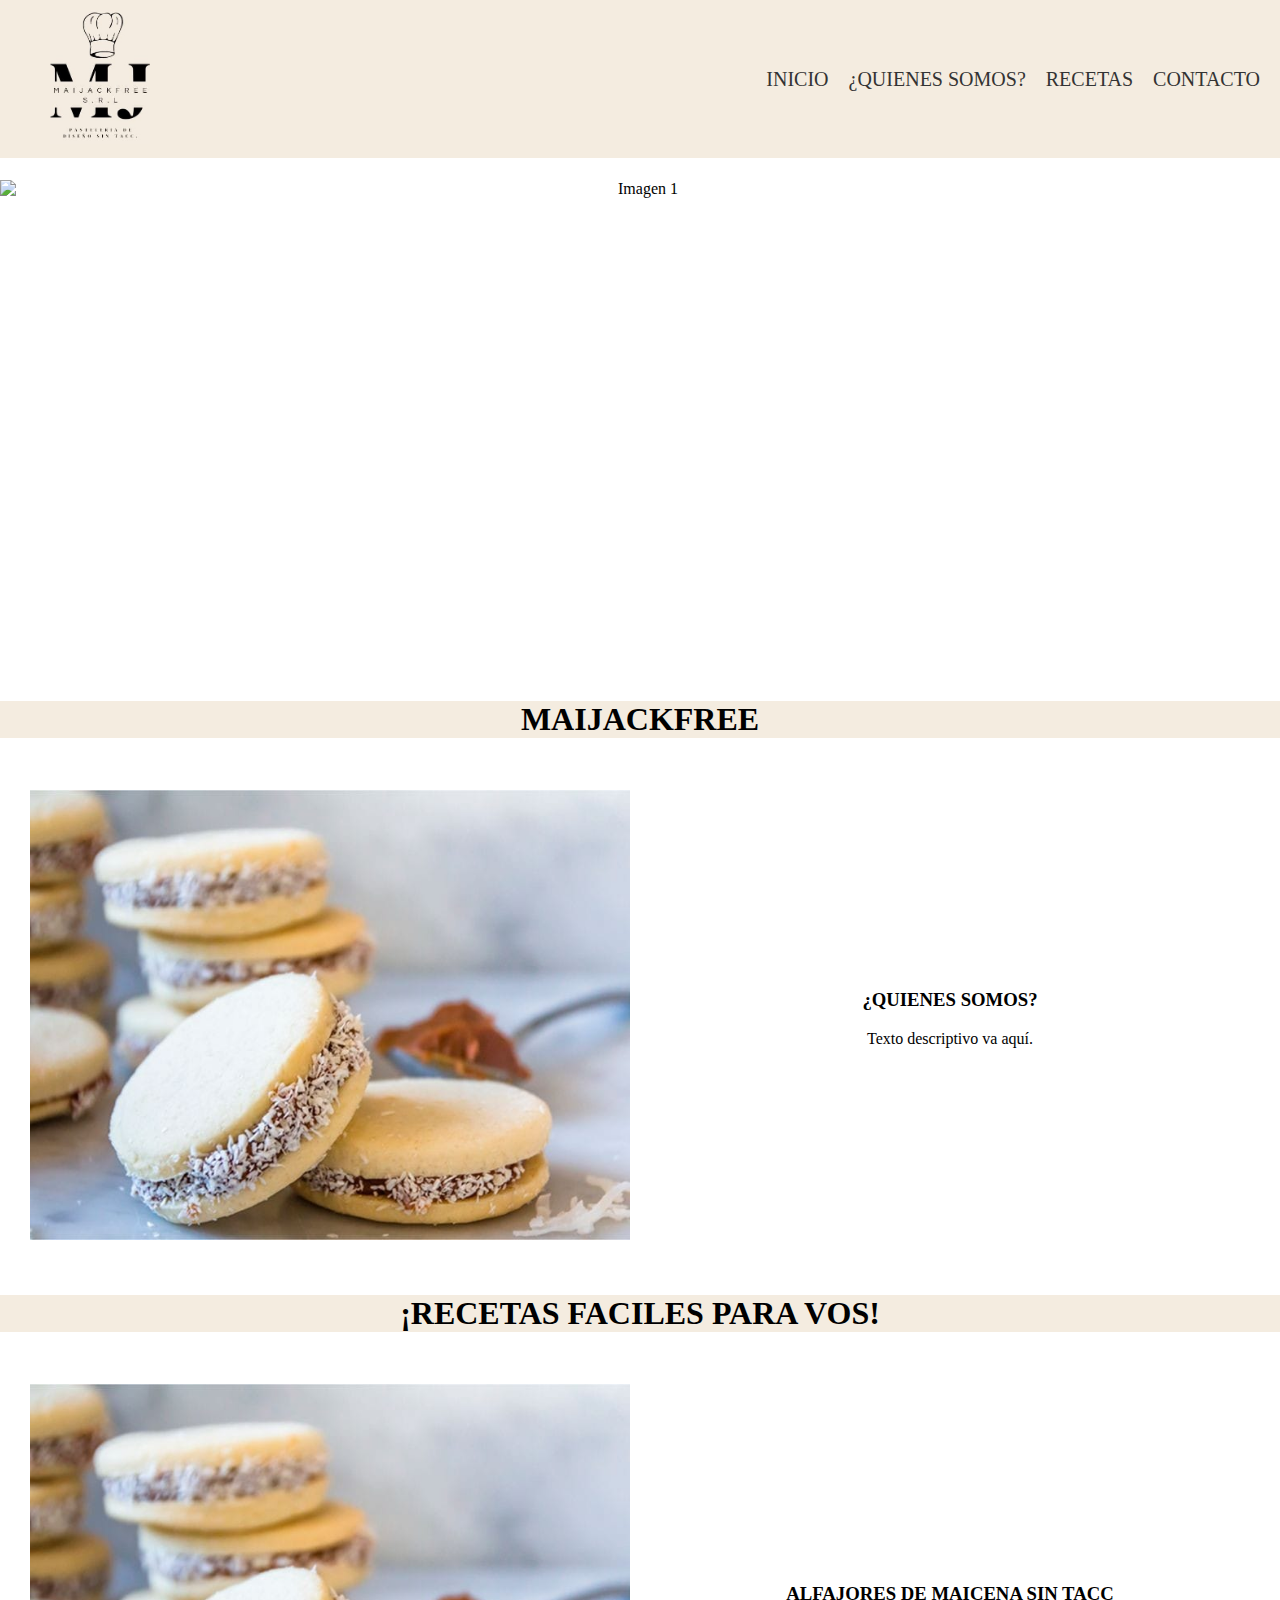
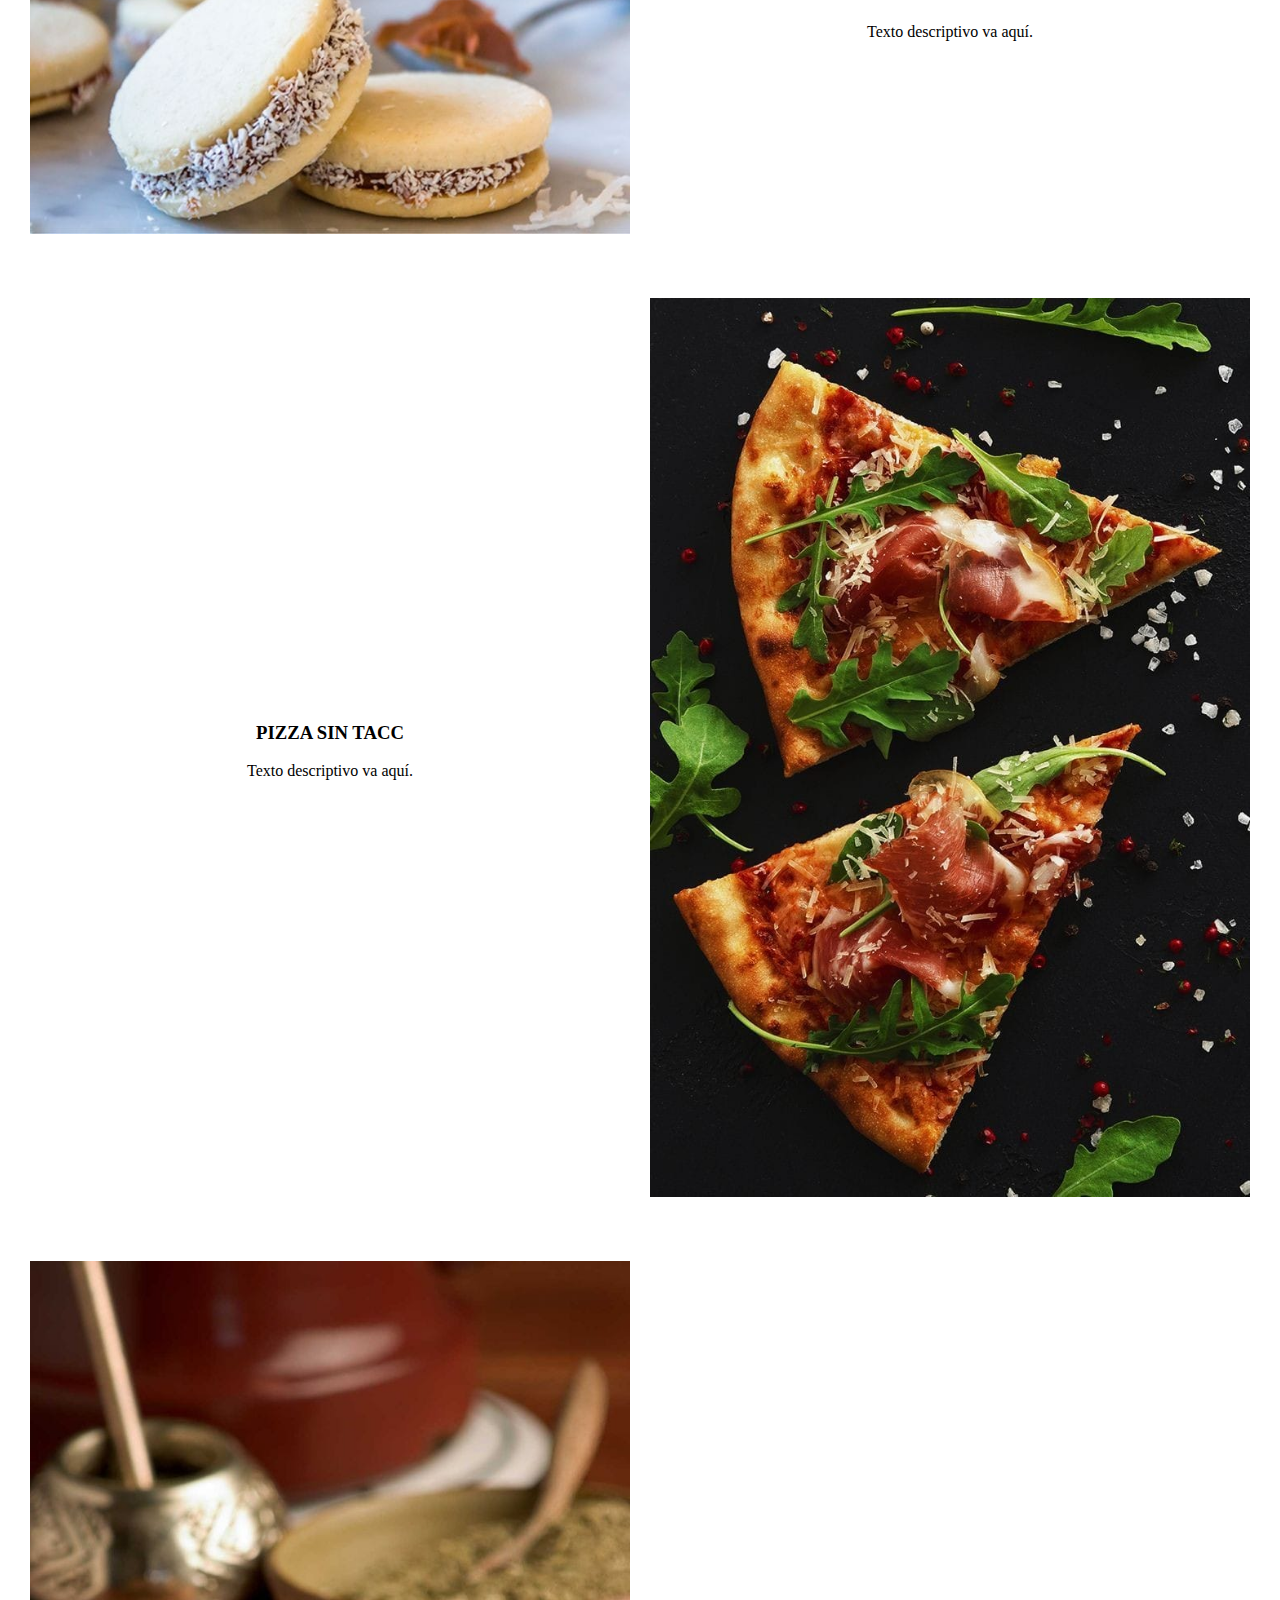
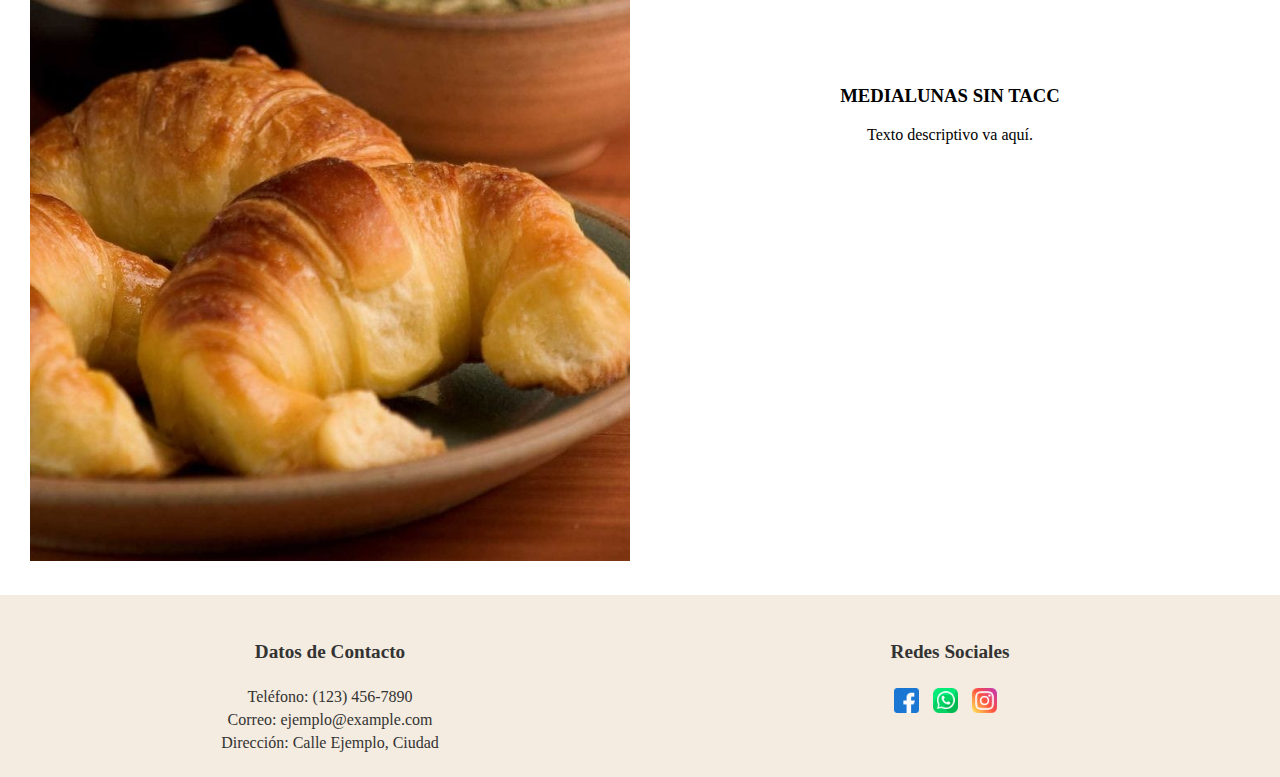
==== home.html @ 645d8b1b "primer commit" ====
<!DOCTYPE html>
<html lang="es">
  <head>
    <meta charset="UTF-8" />
    <meta name="viewport" content="width=device-width, initial-scale=1.0" />
    <link rel="stylesheet" href="styles.css" />
    <title>MAIJACKFREE</title>
    <link rel="icon" href="img/logo.jpg" />
    <link
      rel="stylesheet"
      type="text/css"
      href="https://cdnjs.cloudflare.com/ajax/libs/slick-carousel/1.8.1/slick.min.css"
    />
    <link
      rel="stylesheet"
      type="text/css"
      href="https://cdnjs.cloudflare.com/ajax/libs/slick-carousel/1.8.1/slick-theme.min.css"
    />
    <script src="https://code.jquery.com/jquery-3.6.0.min.js"></script>
    <script src="https://cdnjs.cloudflare.com/ajax/libs/slick-carousel/1.8.1/slick.min.js"></script>
  </head>
  <body>
    <!-- Navbar -->
    <header>
      <nav>
        <div class="logo" >
          <img src="img/logorecorte.jpg" alt="Logo" />
        </div>
        <ul class="menu">
          <li><a href="#inicio">INICIO</a></li>
          <li><a href="#somos">¿QUIENES SOMOS?</a></li>
          <li><a href="#receta">RECETAS</a></li>
          <li><a href="#contacto">CONTACTO</a></li>
        </ul>
      </nav>
    </header>
    
    <!-- Slider -->
    <section class="slider" id="inicio" >
      <div class="carousel">
        <div><img src="img/pizzacham.jpg" alt="Imagen 1" /></div>
        <div><img src="img/medialuna.jpg" alt="Imagen 2" /></div>
        <div><img src="img/alfajoralargada.jpg" alt="Imagen 3" /></div>
        <!-- Agrega más imágenes según tus necesidades -->
      </div>
    </section>
    <div id="somos">
        <h1 class="recetas"  >MAIJACKFREE</h1>
    </div>
   
    <section class="contenido" >
        <div class="columna">
          <img src="img/alfajor.jpg" alt="Imagen" class="imagen-contenido" />
        </div>
        <div class="columna">
          <h3>¿QUIENES SOMOS?</h3>
          <p>Texto descriptivo va aquí.</p>
        </div>
      </section>
      <h1 class="recetas" id="receta">¡RECETAS FACILES PARA VOS!</h1>
    <!-- Contenido de 2 columnas -->
    <section class="contenido">
        <div class="columna">
          <img src="img/alfajor.jpg" alt="Imagen" class="imagen-contenido" />
        </div>
        <div class="columna" id="column-contenido">
          <h3>ALFAJORES DE MAICENA SIN TACC</h3>
          <p>Texto descriptivo va aquí.</p>
        </div>
      </section>
      
      <section class="contenido" >
        <div class="columna" id="column-contenido">
          <h3>PIZZA SIN TACC</h3>
          <p>Texto descriptivo va aquí.</p>
        </div>
        <div class="columna">
          <img src="img/pizzasinTACC.jpg" alt="Imagen" class="imagen-contenido" />
        </div>
      </section>
      
      <section class="contenido">
        <div class="columna">
          <img src="img/medialuna.jpg" alt="Imagen" class="imagen-contenido" />
        </div>
        <div class="columna" id="column-contenido">
          <h3>MEDIALUNAS SIN TACC</h3>
          <p>Texto descriptivo va aquí.</p>
        </div>
      </section>
      
    <!-- Footer -->
    <footer id="contacto">
        <div class="footer-column">
            <h4>Datos de Contacto</h4>
            <p>Teléfono: (123) 456-7890</p>
            <p>Correo: ejemplo@example.com</p>
            <p>Dirección: Calle Ejemplo, Ciudad</p>
        </div>
        <div class="footer-column">
            <h4>Redes Sociales</h4>
            <a href="#" class="social-icon"><img src="img/facebook.png" alt="Facebook"></a>
            <a href="#" class="social-icon"><img src="img/whatsapp.png" alt="WhatsApp"></a>
            <a href="#" class="social-icon"><img src="img/instagram.png" alt="Instagram"></a>
        </div>
    </footer>
    

    <script src="script.js"></script>
  </body>
</html>
---- styles.css ----
/* Estilos generales */
body {
    text-align: center;
    margin: 0%;
    padding-top: 180px;
    
    
}
p{
    font-family: questrial;
}
/* Estilos del Navbar */
header {
    position: fixed;
    top: 0;
    left: 0;
    right: 0;
    background-color: #F4ECE0;
    color:#333;
    padding: 10px 0;
    z-index: 100; /* Asegura que el navbar esté por encima del contenido */
}

.navbar {
    position: fixed;
    top: 0;
    left: 0;
    right: 0;
    background-color: #F4ECE0;
    color:#333;
    padding: 10px 0;
    z-index: 100; /* Asegura que el navbar esté por encima del contenido */
}


nav {
    display: flex;
    justify-content: space-between;
    align-items: center;
}

.logo img {
    width: 100px;
    margin-left: 50px;
}

.menu {
    list-style: none;
    display: flex;
    margin: 0;
    padding: 0;
}

.menu li {
    margin-right: 20px;
    font-size: 20PX;
}

.menu a {
    text-decoration: none;
    color:#333;
}

/* Estilos del Slider */
/* Estilos del carrusel */
.slider {
    max-width: 100%;
    height: 500px;
    overflow: hidden;
}

.carousel {
    display: flex;
    flex-direction: column;
    max-width: 100%;
    height: 500px;
}

.carousel div {
    display: flex;
    justify-content: center;
    align-items: center;
}

.carousel img {
    max-width: 100%;
    height: 500px;
    width: 100%;
}

/* Estilos de las viñetas de navegación */
.slick-dots {
    position: static;
}

.slick-dots li {
    display: inline;
    margin: 0 5px;
}

/* Estilos adicionales (ajusta según tus necesidades) */

.recetas{
    background-color: #F4ECE0;
}
/* Estilos de las columnas */
.contenido {
    display: flex;
    flex-wrap: wrap;
    justify-content: center;
    align-items: center;
    padding: 20px;
    
}

.columna {
    flex: 1;
    margin: 10px;
    
}
.imagen-contenido {
    max-width: 100%; /* Ajusta el tamaño máximo que desees */
    height: auto;
  }

/* Estilos del Footer */
footer {
    background-color: #F4ECE0;
    color: #333;
    padding: 20px;
    display: flex;
    justify-content: space-between;
}

/* Estilos para las columnas */
.footer-column {
    flex: 1;
    margin: 0 10px;
}

.footer-column h4 {
    font-size: 1.2em;
}

.footer-column p {
    margin: 5px 0;
}

/* Estilos para los iconos de redes sociales */
.social-icon {
    display: inline-block;
    margin-right: 10px;
}

.social-icon img {
    width: 25px;
    height: 25px;
    vertical-align: middle;
}

/* Estilos para dispositivos móviles (responsive) */
@media (max-width: 768px) {
    .menu {
        flex-direction: column;
    }

    .menu li {
        margin: 10px 0;
    }
}
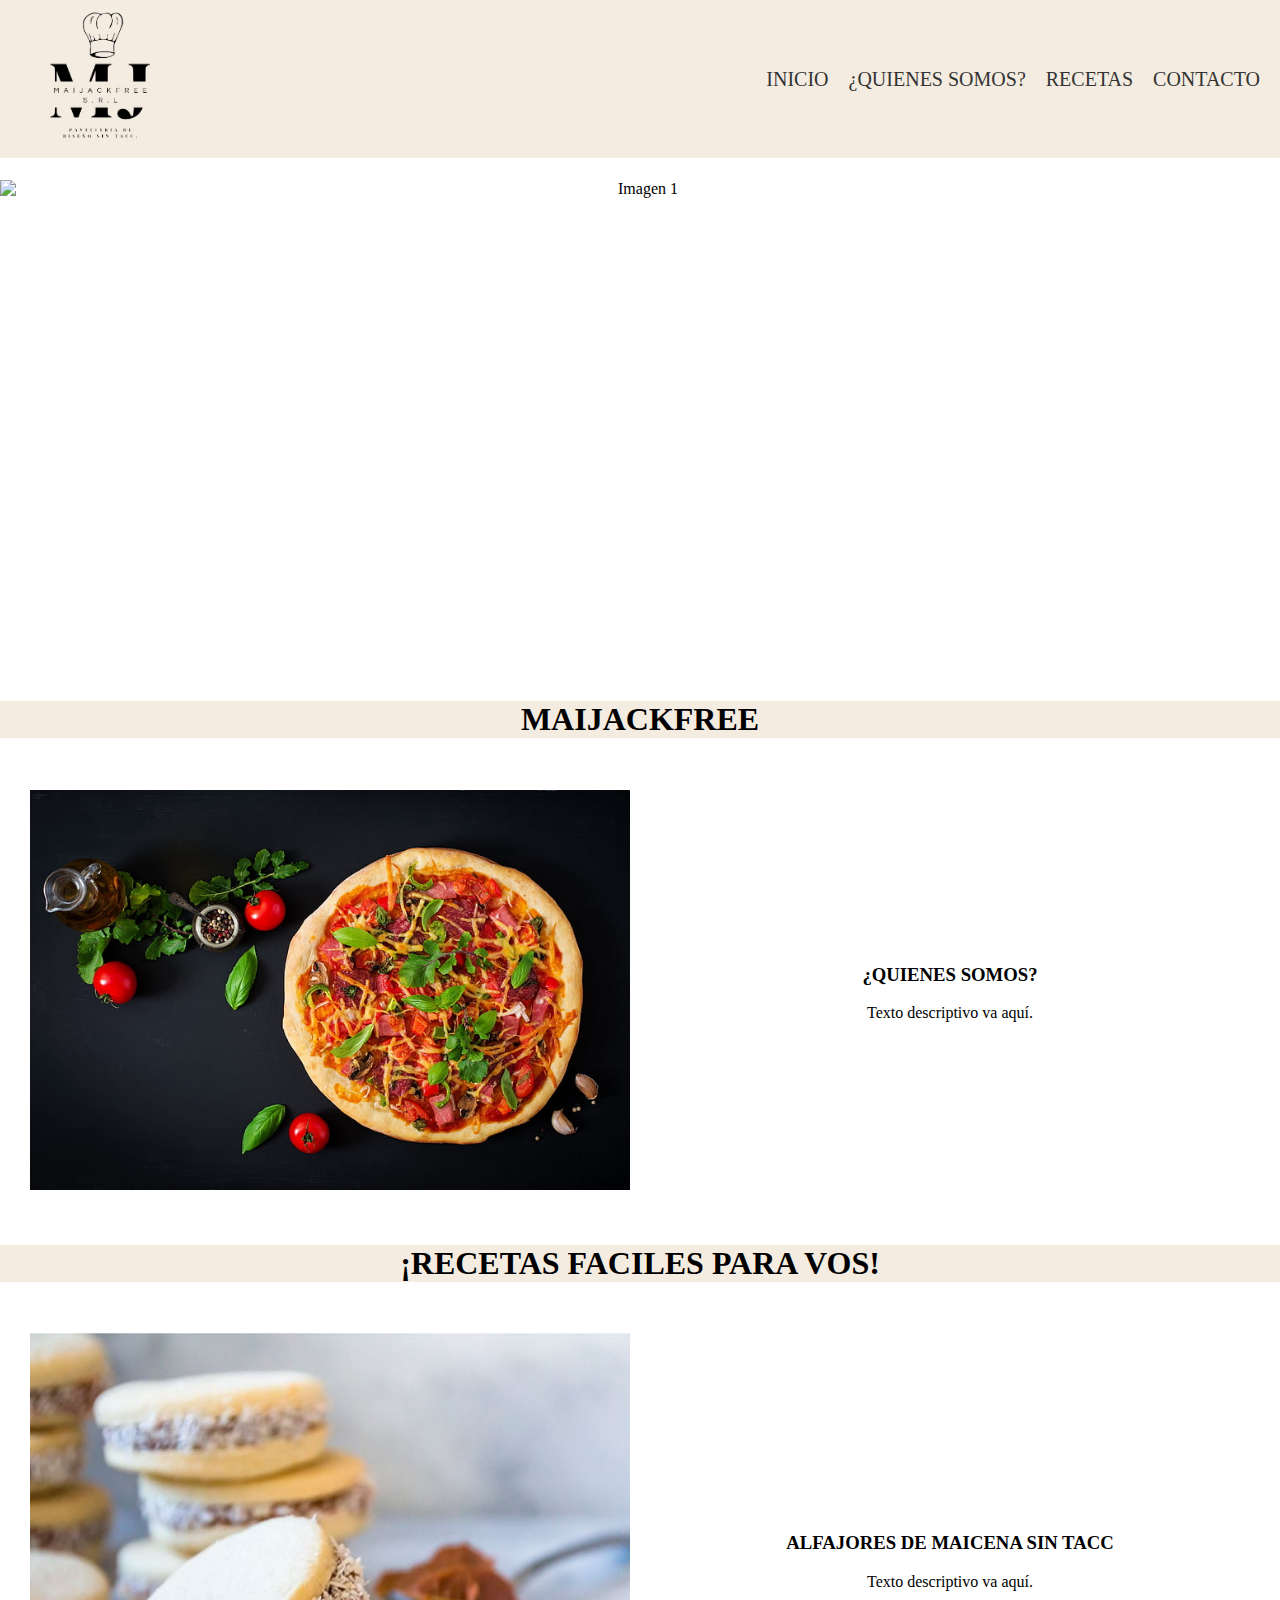
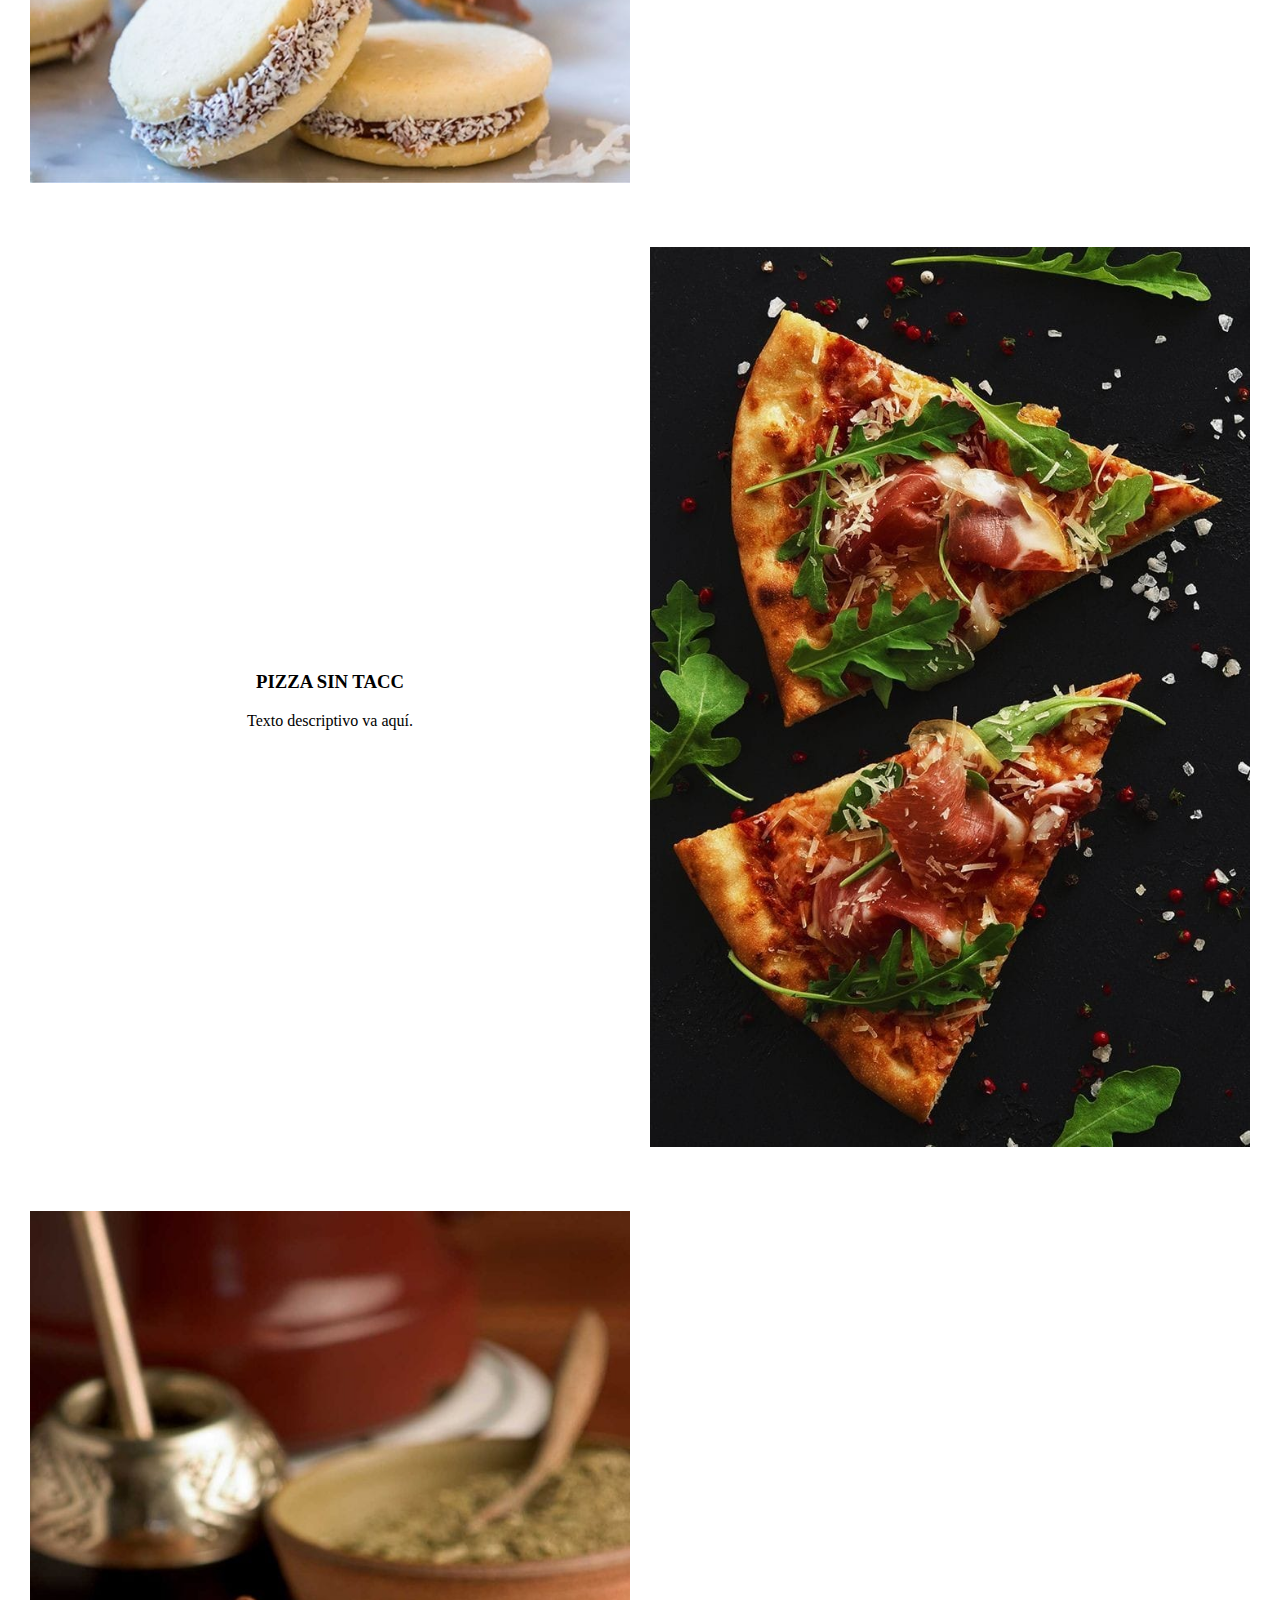
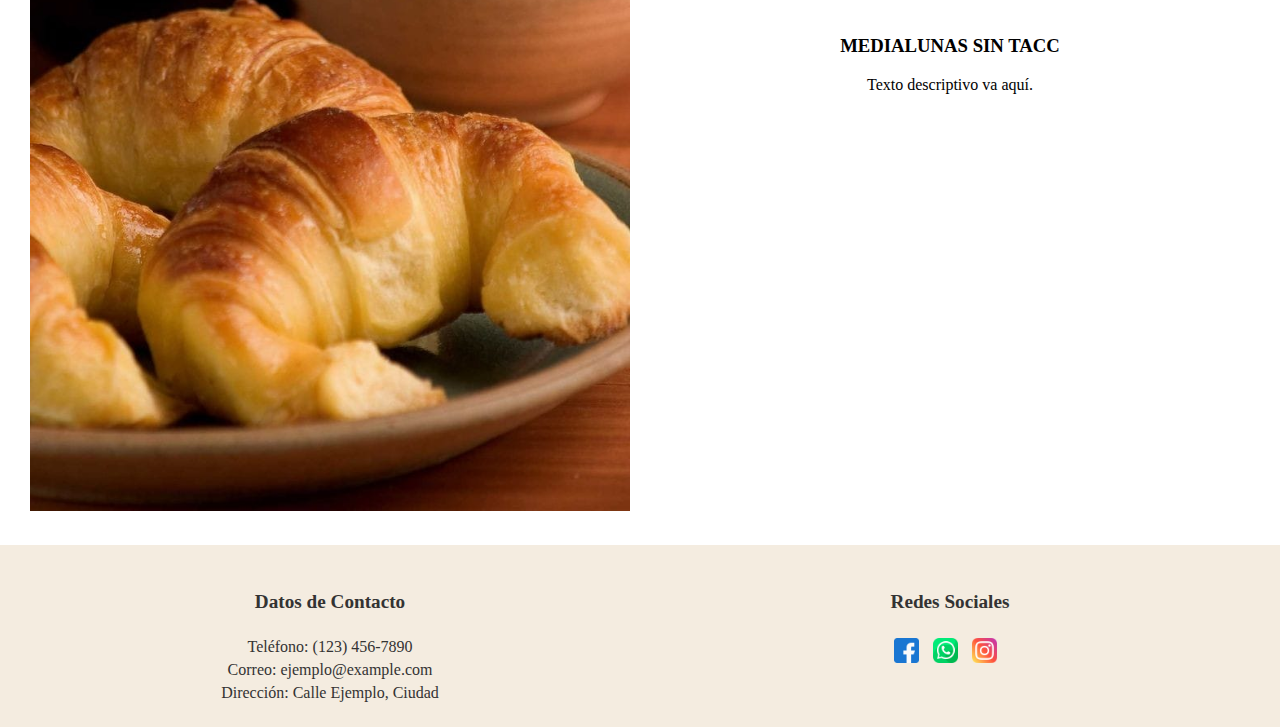
==== commit 8b2965d6: "imagen somos" ====
--- a/home.html
+++ b/home.html
@@ -50,7 +50,7 @@
    
     <section class="contenido" >
         <div class="columna">
-          <img src="img/alfajor.jpg" alt="Imagen" class="imagen-contenido" />
+          <img src="img/pizzaalbaca.jpg" alt="Imagen" class="imagen-contenido" />
         </div>
         <div class="columna">
           <h3>¿QUIENES SOMOS?</h3>
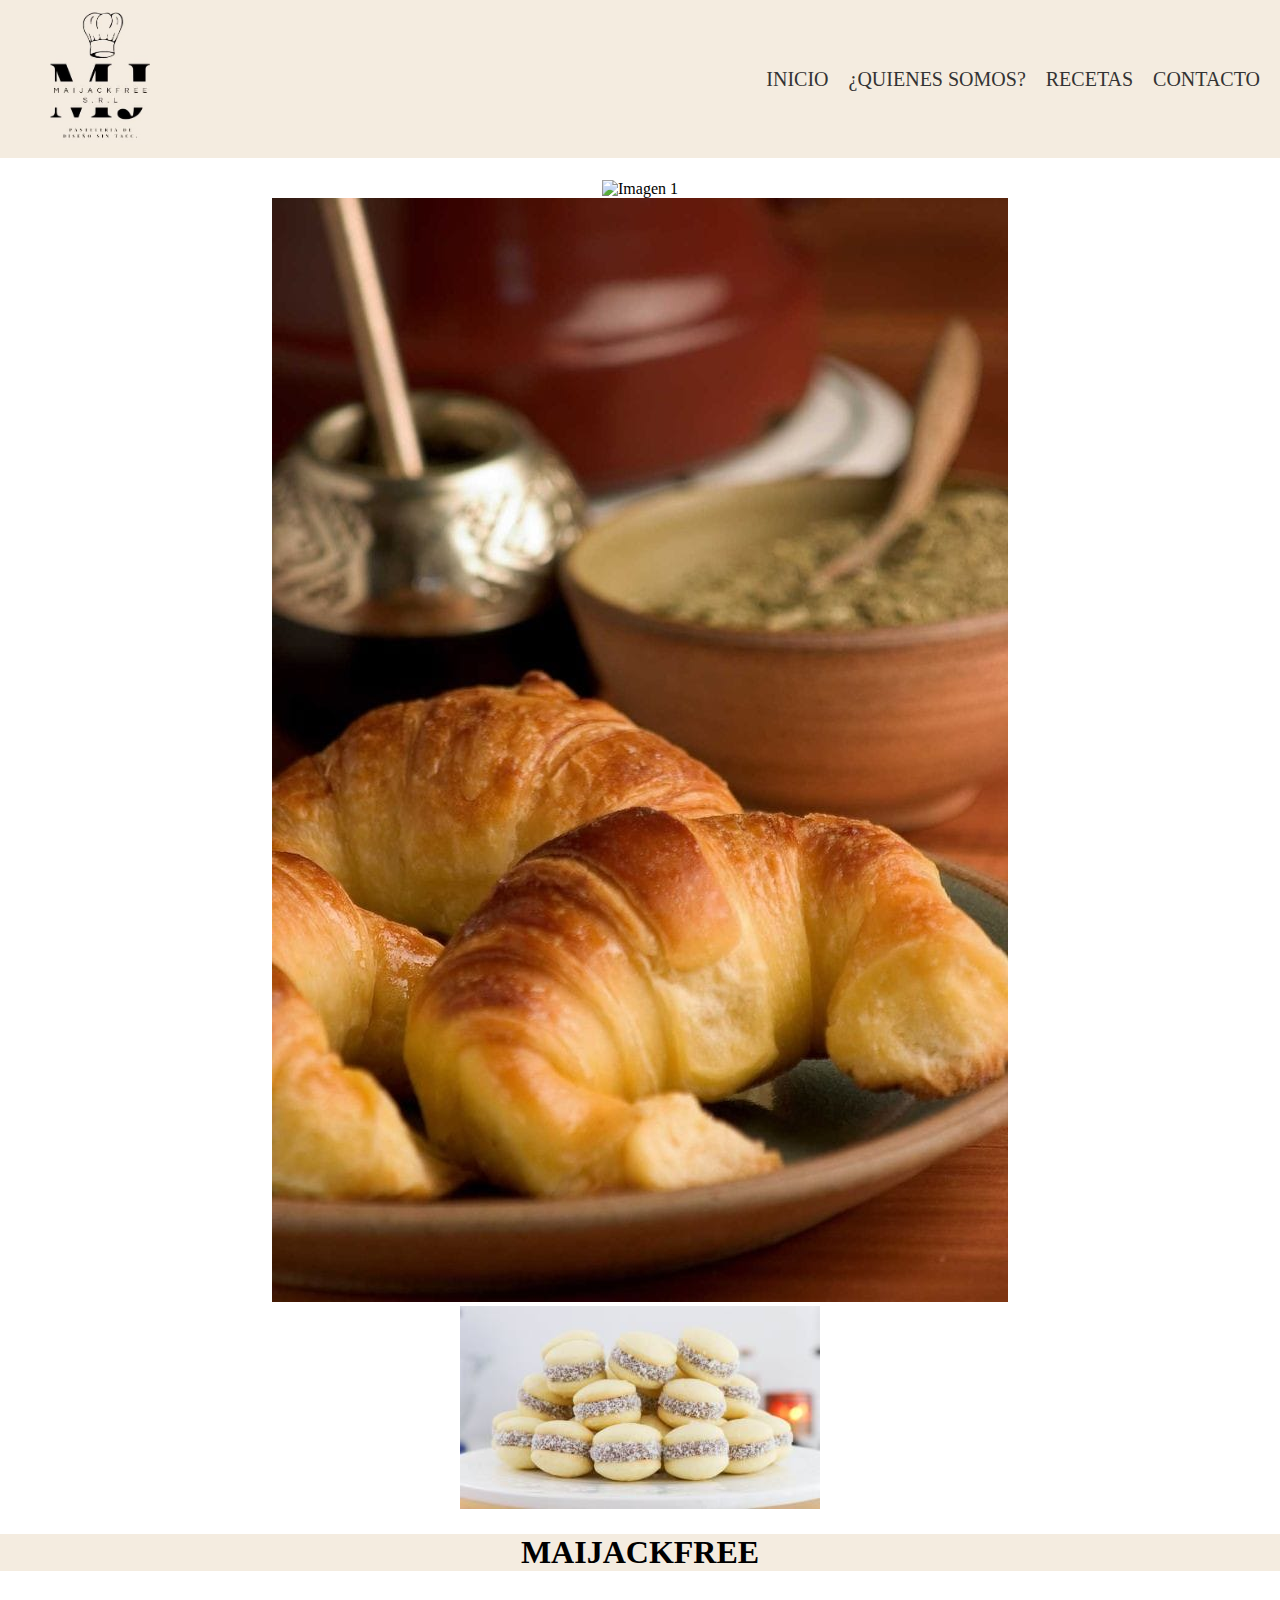
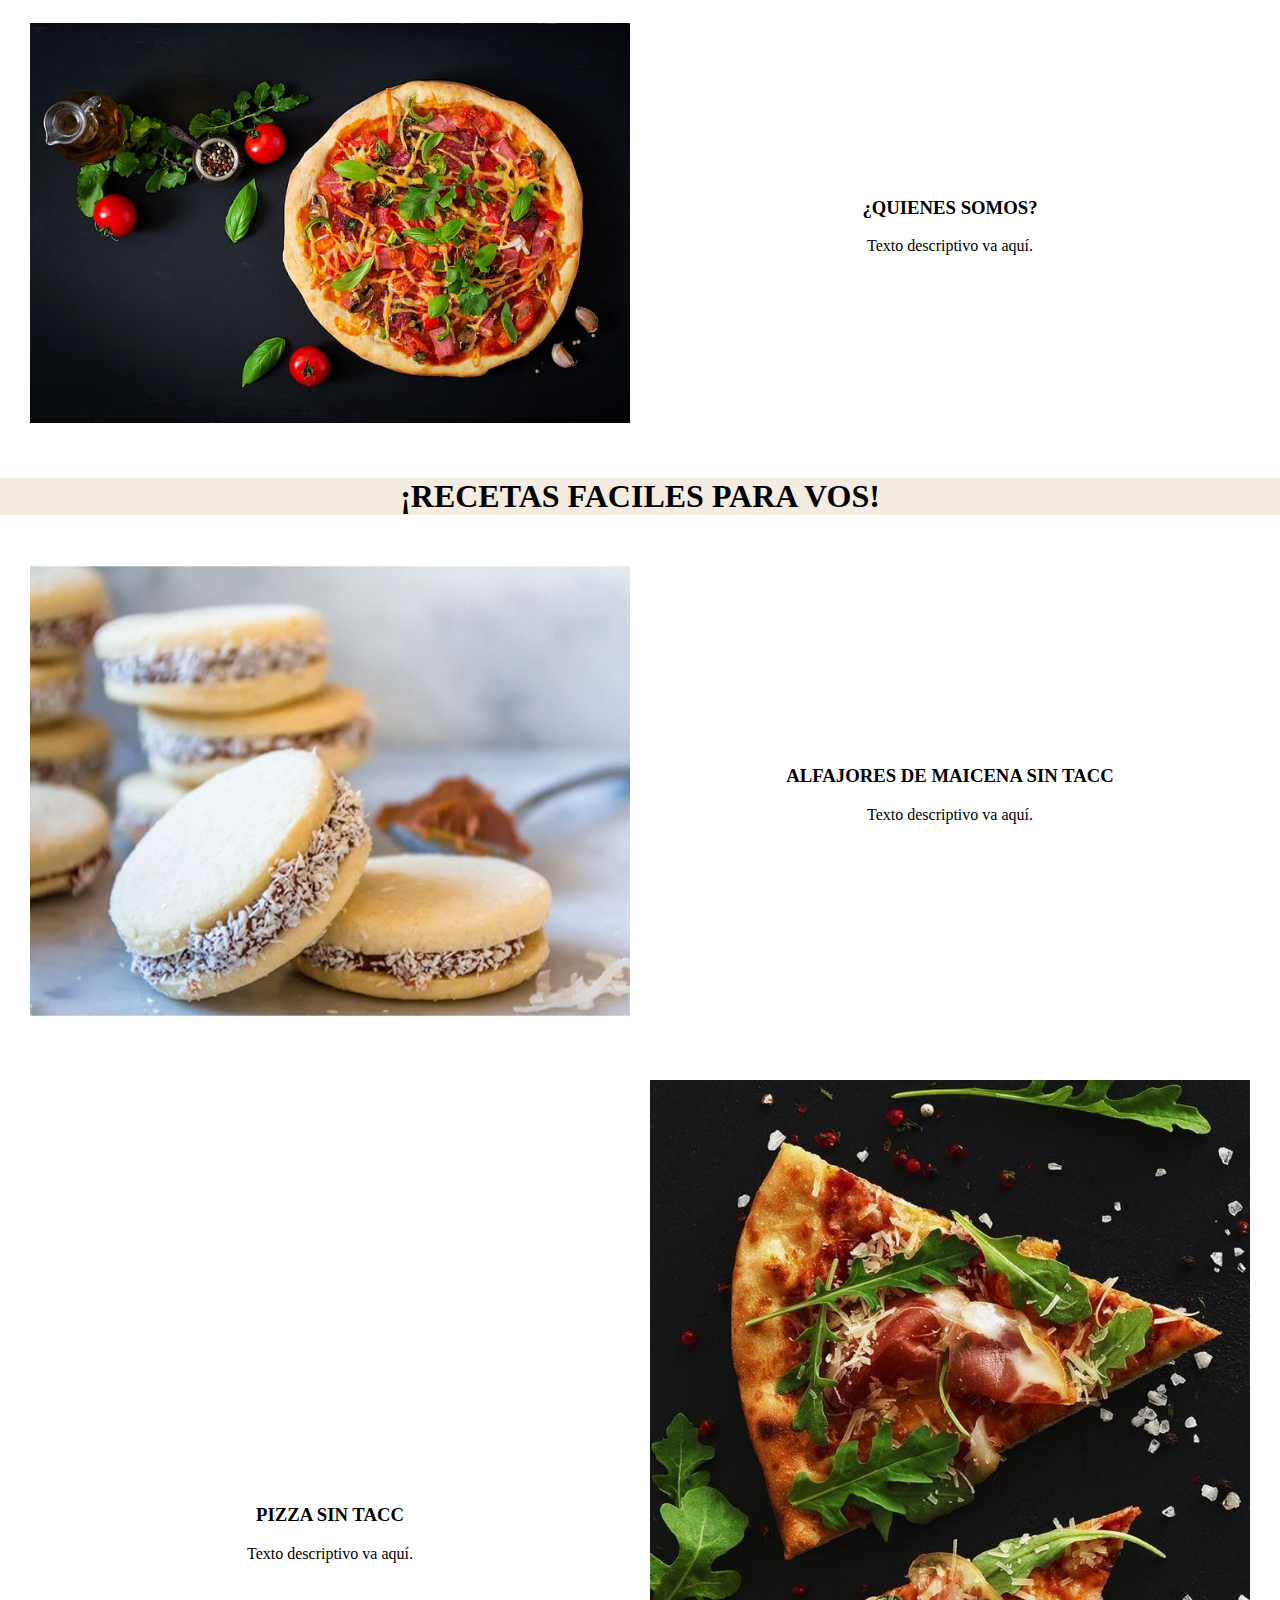
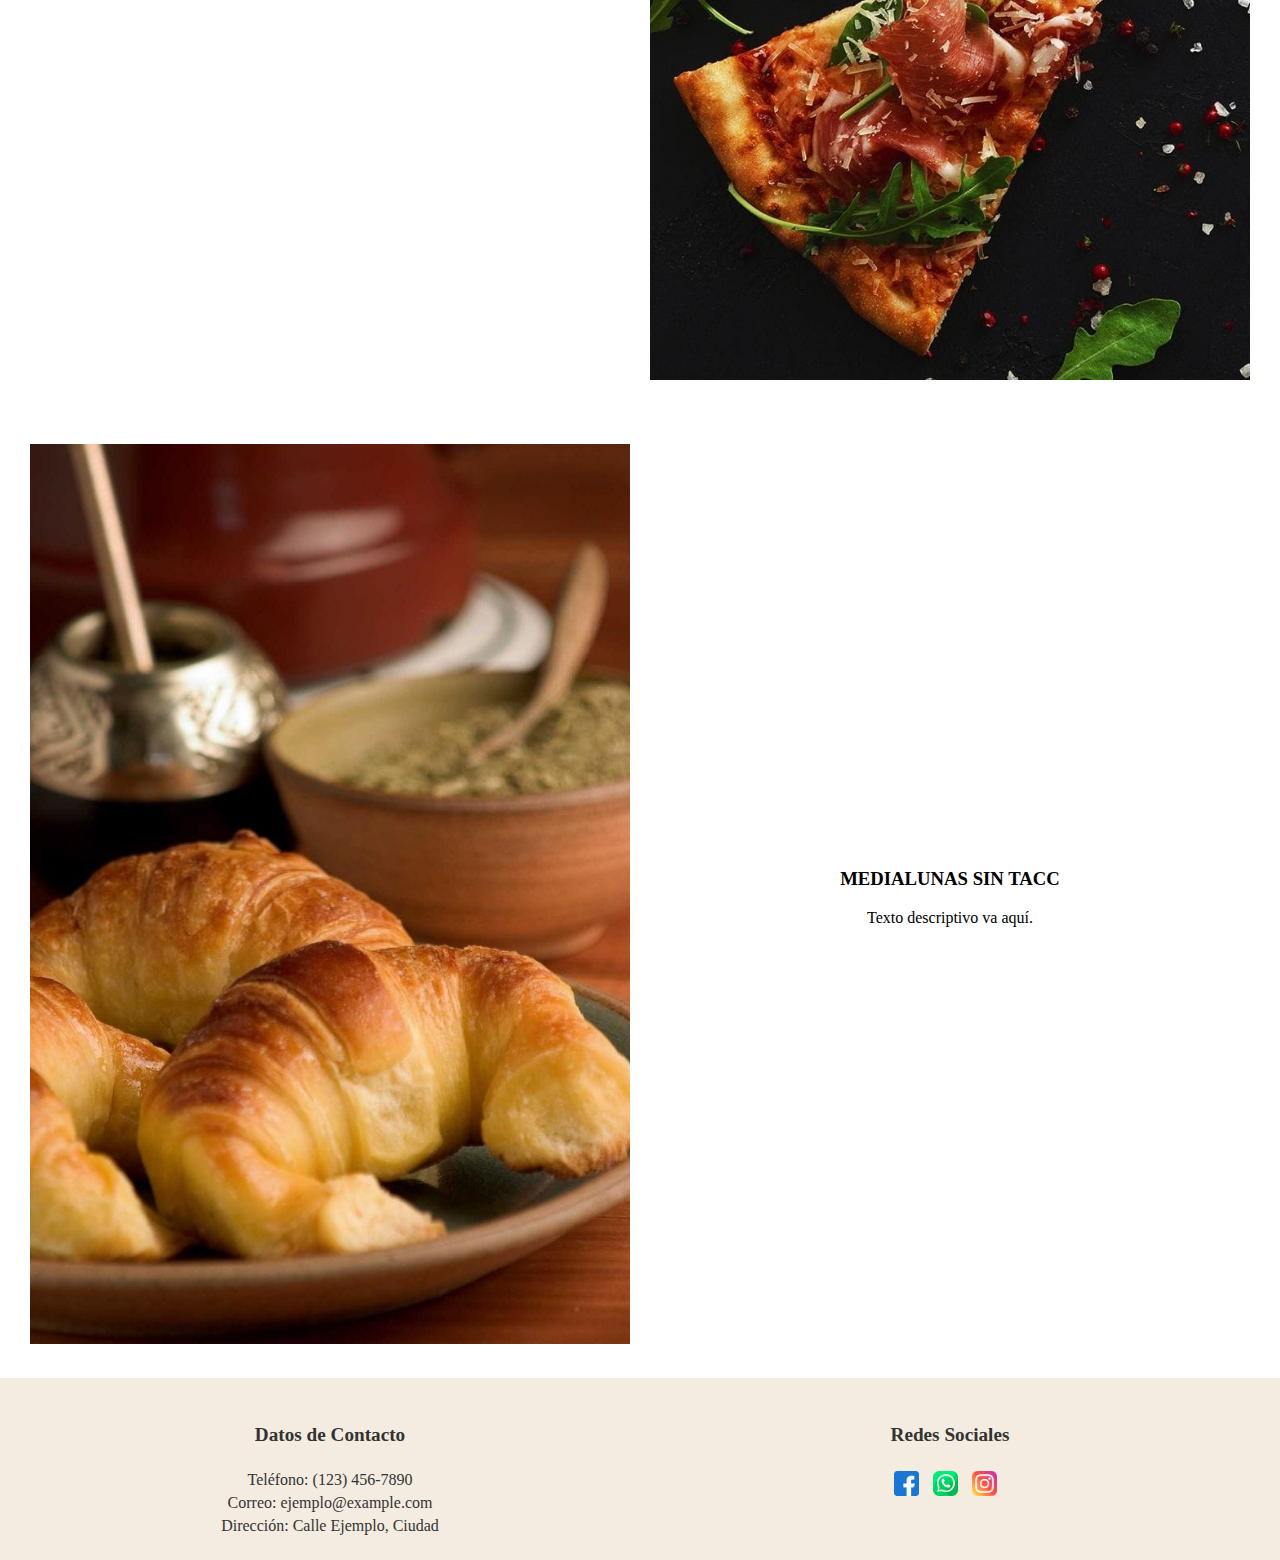
==== commit 3574a4e7: "prueba de errores" ====
--- a/home.html
+++ b/home.html
@@ -6,7 +6,7 @@
     <link rel="stylesheet" href="styles.css" />
     <title>MAIJACKFREE</title>
     <link rel="icon" href="img/logo.jpg" />
-    <link
+    <!-- <link
       rel="stylesheet"
       type="text/css"
       href="https://cdnjs.cloudflare.com/ajax/libs/slick-carousel/1.8.1/slick.min.css"
@@ -17,7 +17,7 @@
       href="https://cdnjs.cloudflare.com/ajax/libs/slick-carousel/1.8.1/slick-theme.min.css"
     />
     <script src="https://code.jquery.com/jquery-3.6.0.min.js"></script>
-    <script src="https://cdnjs.cloudflare.com/ajax/libs/slick-carousel/1.8.1/slick.min.js"></script>
+    <script src="https://cdnjs.cloudflare.com/ajax/libs/slick-carousel/1.8.1/slick.min.js"></script> -->
   </head>
   <body>
     <!-- Navbar -->
--- a/styles.css
+++ b/styles.css
@@ -63,7 +63,7 @@
 
 /* Estilos del Slider */
 /* Estilos del carrusel */
-.slider {
+/* .slider {
     max-width: 100%;
     height: 500px;
     overflow: hidden;
@@ -88,7 +88,7 @@
     width: 100%;
 }
 
-/* Estilos de las viñetas de navegación */
+
 .slick-dots {
     position: static;
 }
@@ -96,7 +96,7 @@
 .slick-dots li {
     display: inline;
     margin: 0 5px;
-}
+} */
 
 /* Estilos adicionales (ajusta según tus necesidades) */
 
@@ -159,7 +159,7 @@
 }
 
 /* Estilos para dispositivos móviles (responsive) */
-@media (max-width: 768px) {
+/* @media (max-width: 768px) {
     .menu {
         flex-direction: column;
     }
@@ -167,4 +167,4 @@
     .menu li {
         margin: 10px 0;
     }
-}
+} */
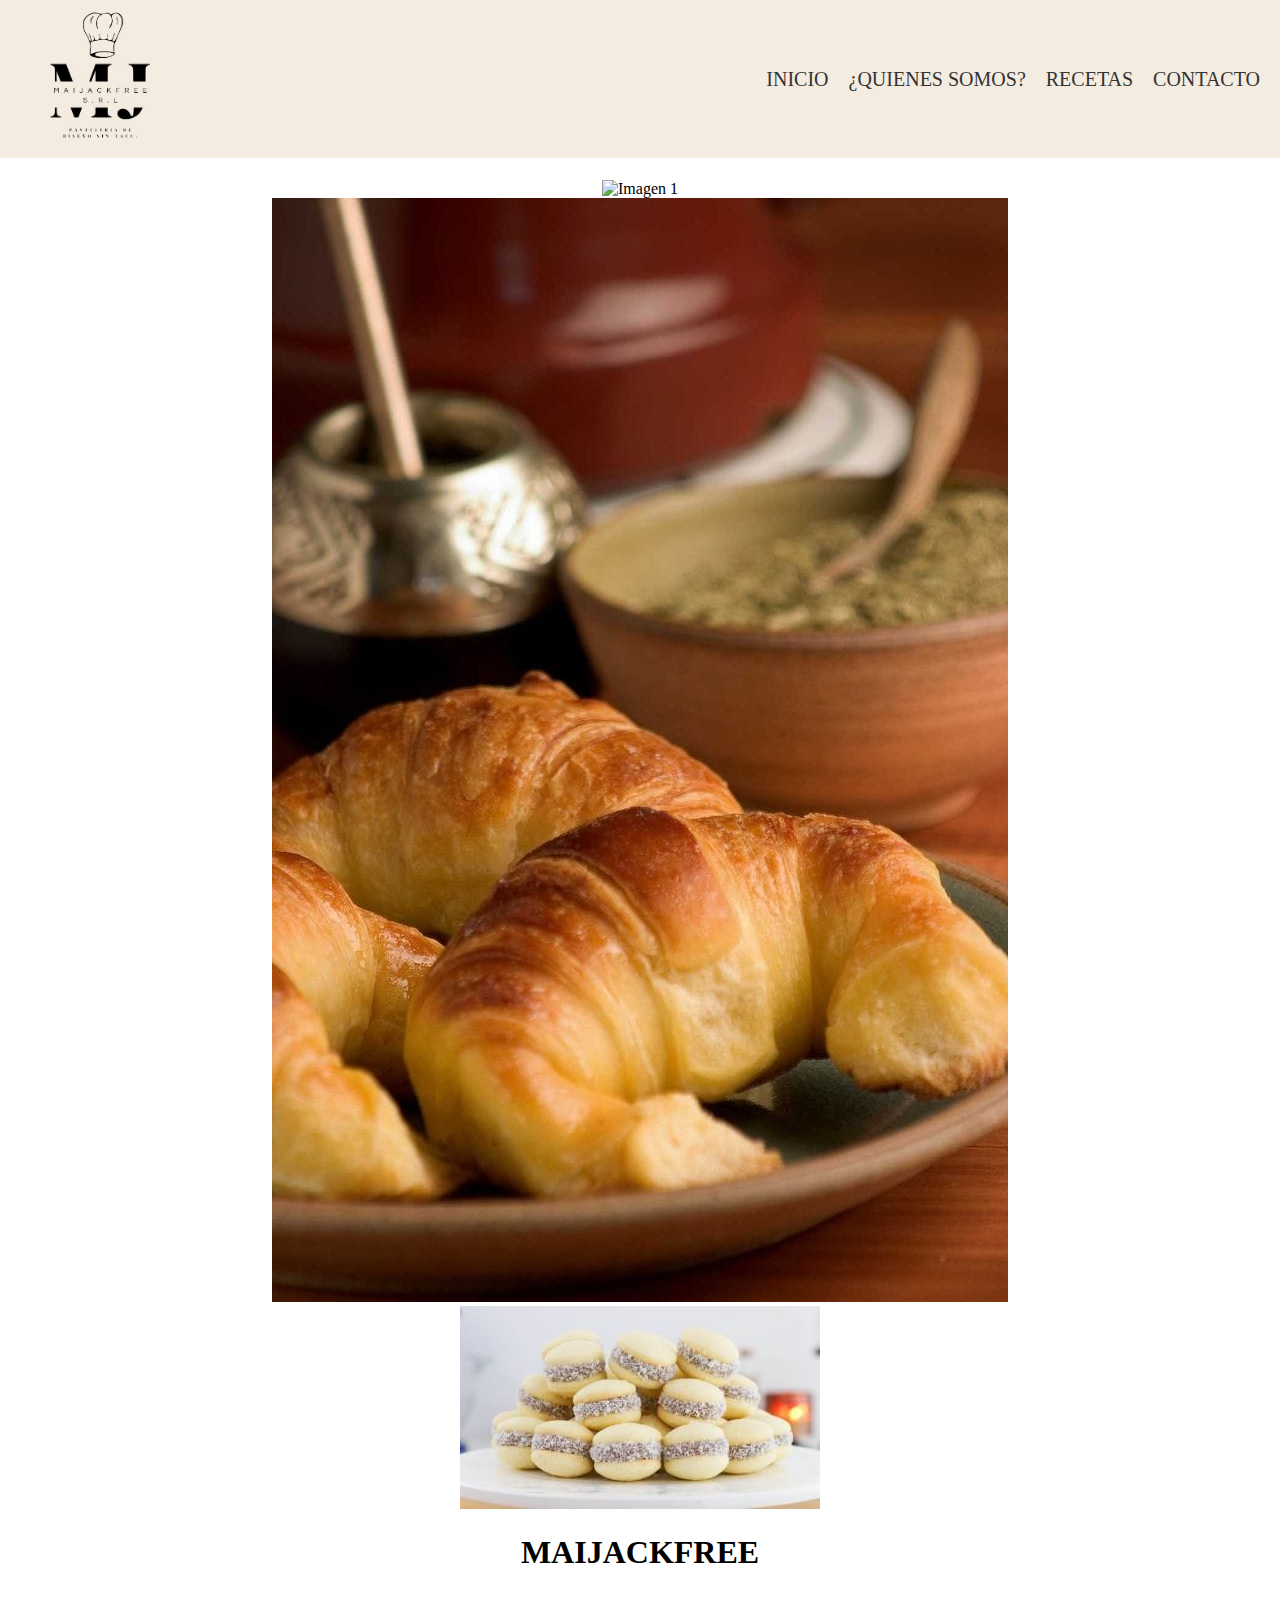
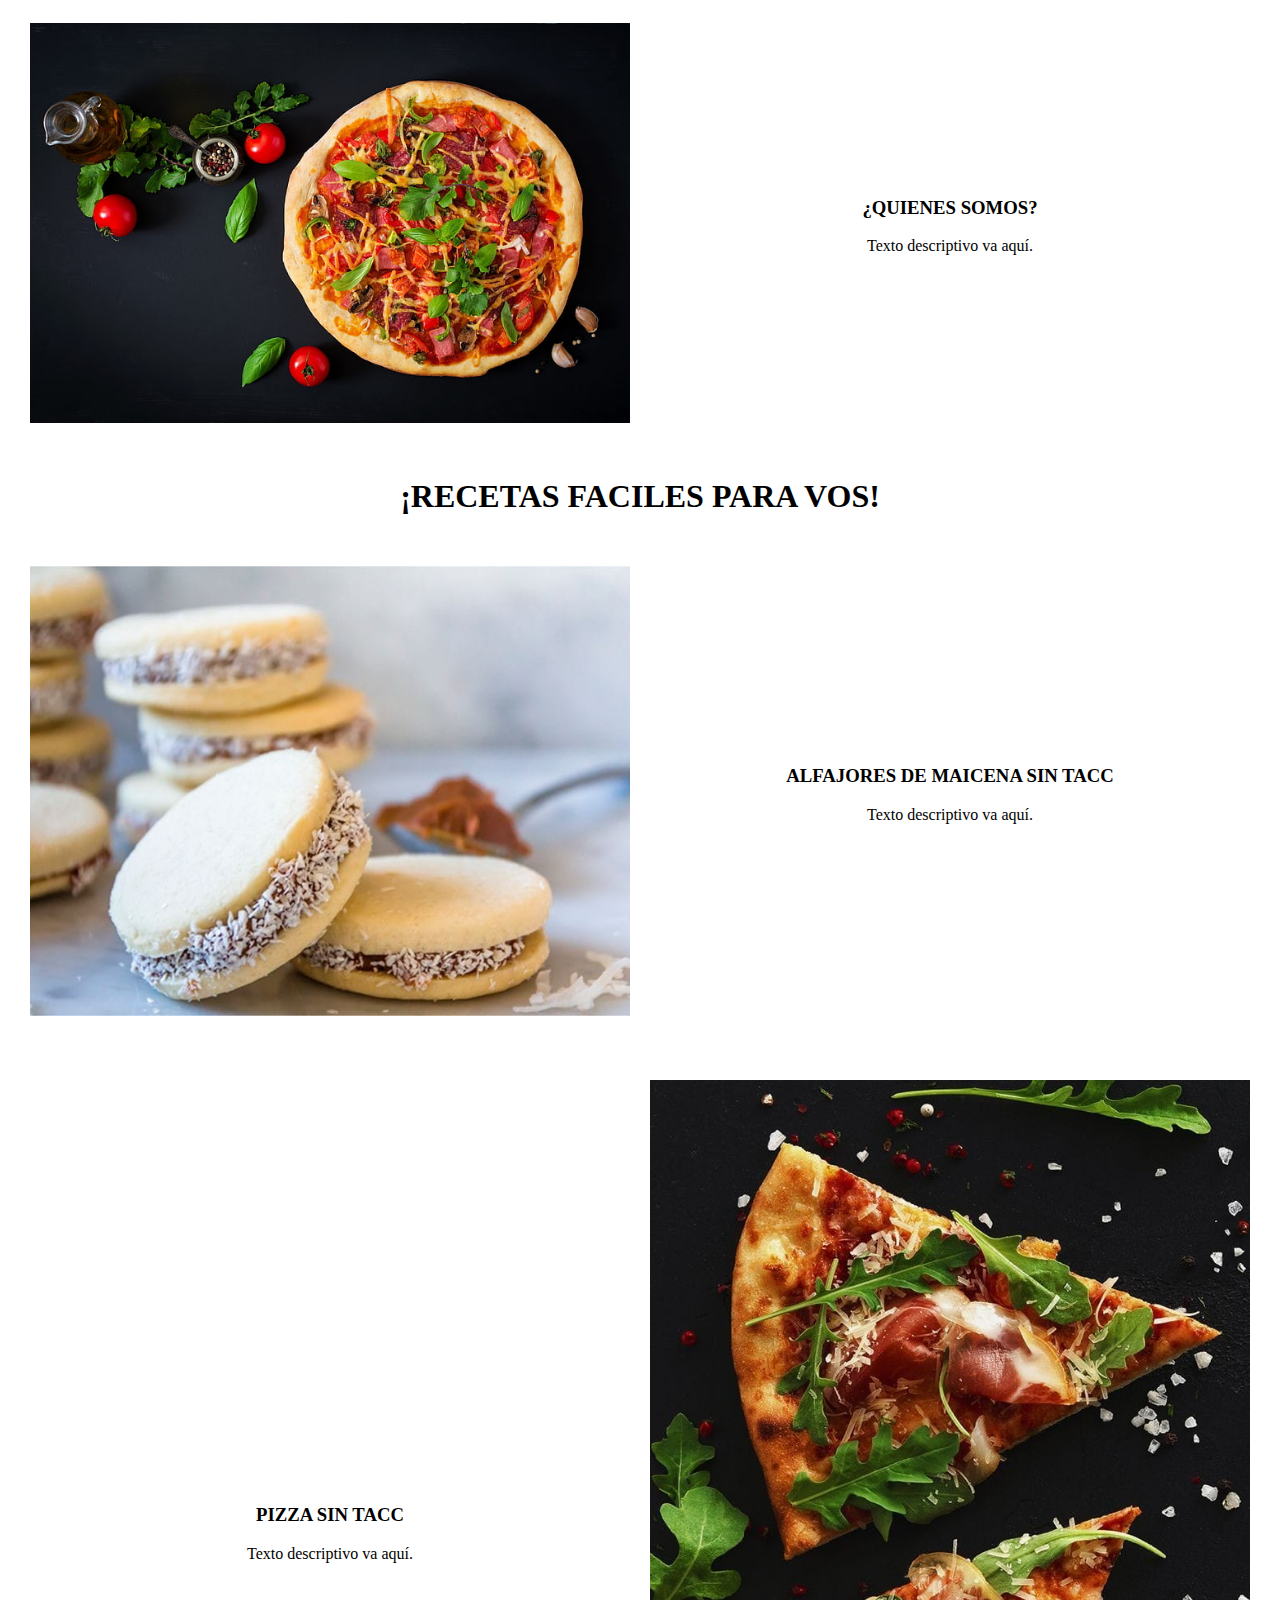
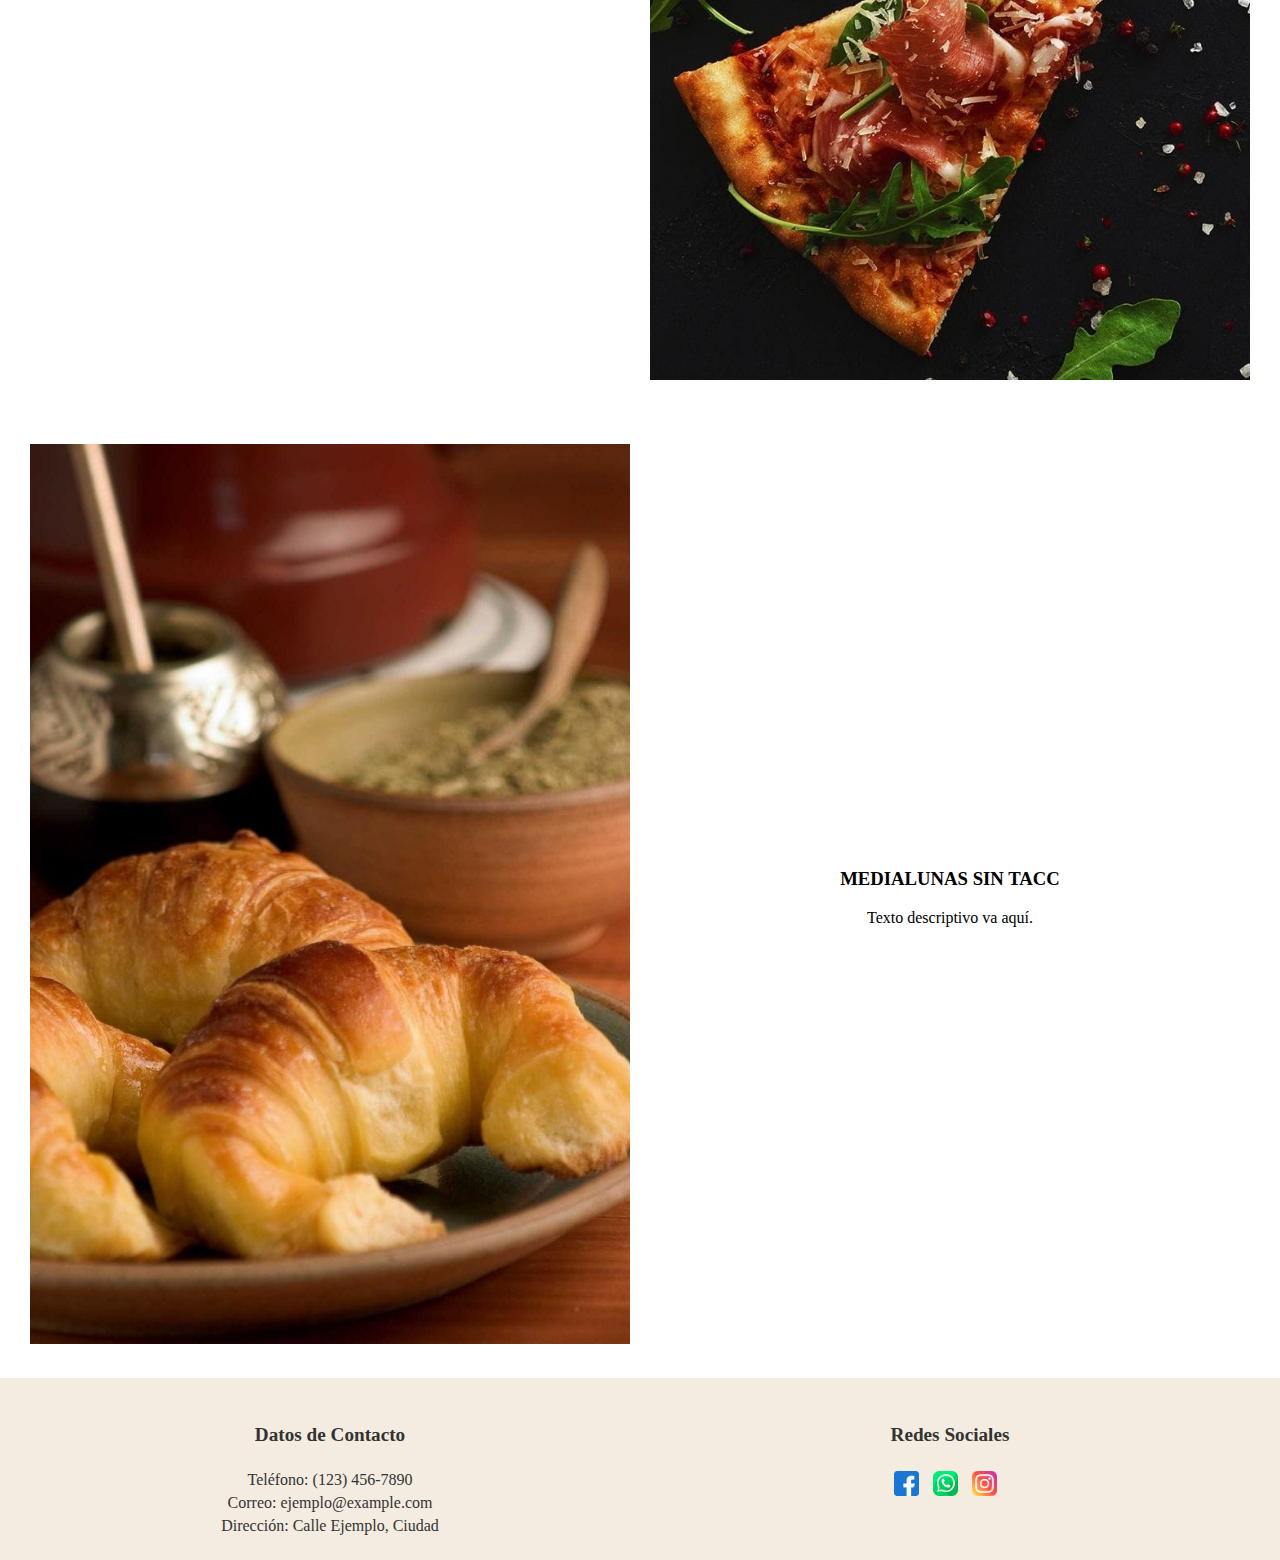
==== commit c17e50ad: "commit" ====
--- a/home.html
+++ b/home.html
@@ -6,7 +6,7 @@
     <link rel="stylesheet" href="styles.css" />
     <title>MAIJACKFREE</title>
     <link rel="icon" href="img/logo.jpg" />
-    <!-- <link
+    <link
       rel="stylesheet"
       type="text/css"
       href="https://cdnjs.cloudflare.com/ajax/libs/slick-carousel/1.8.1/slick.min.css"
@@ -17,7 +17,7 @@
       href="https://cdnjs.cloudflare.com/ajax/libs/slick-carousel/1.8.1/slick-theme.min.css"
     />
     <script src="https://code.jquery.com/jquery-3.6.0.min.js"></script>
-    <script src="https://cdnjs.cloudflare.com/ajax/libs/slick-carousel/1.8.1/slick.min.js"></script> -->
+    <script src="https://cdnjs.cloudflare.com/ajax/libs/slick-carousel/1.8.1/slick.min.js"></script>
   </head>
   <body>
     <!-- Navbar -->
--- a/styles.css
+++ b/styles.css
@@ -88,7 +88,7 @@
     width: 100%;
 }
 
-
+/* Estilos de las viñetas de navegación */
 .slick-dots {
     position: static;
 }
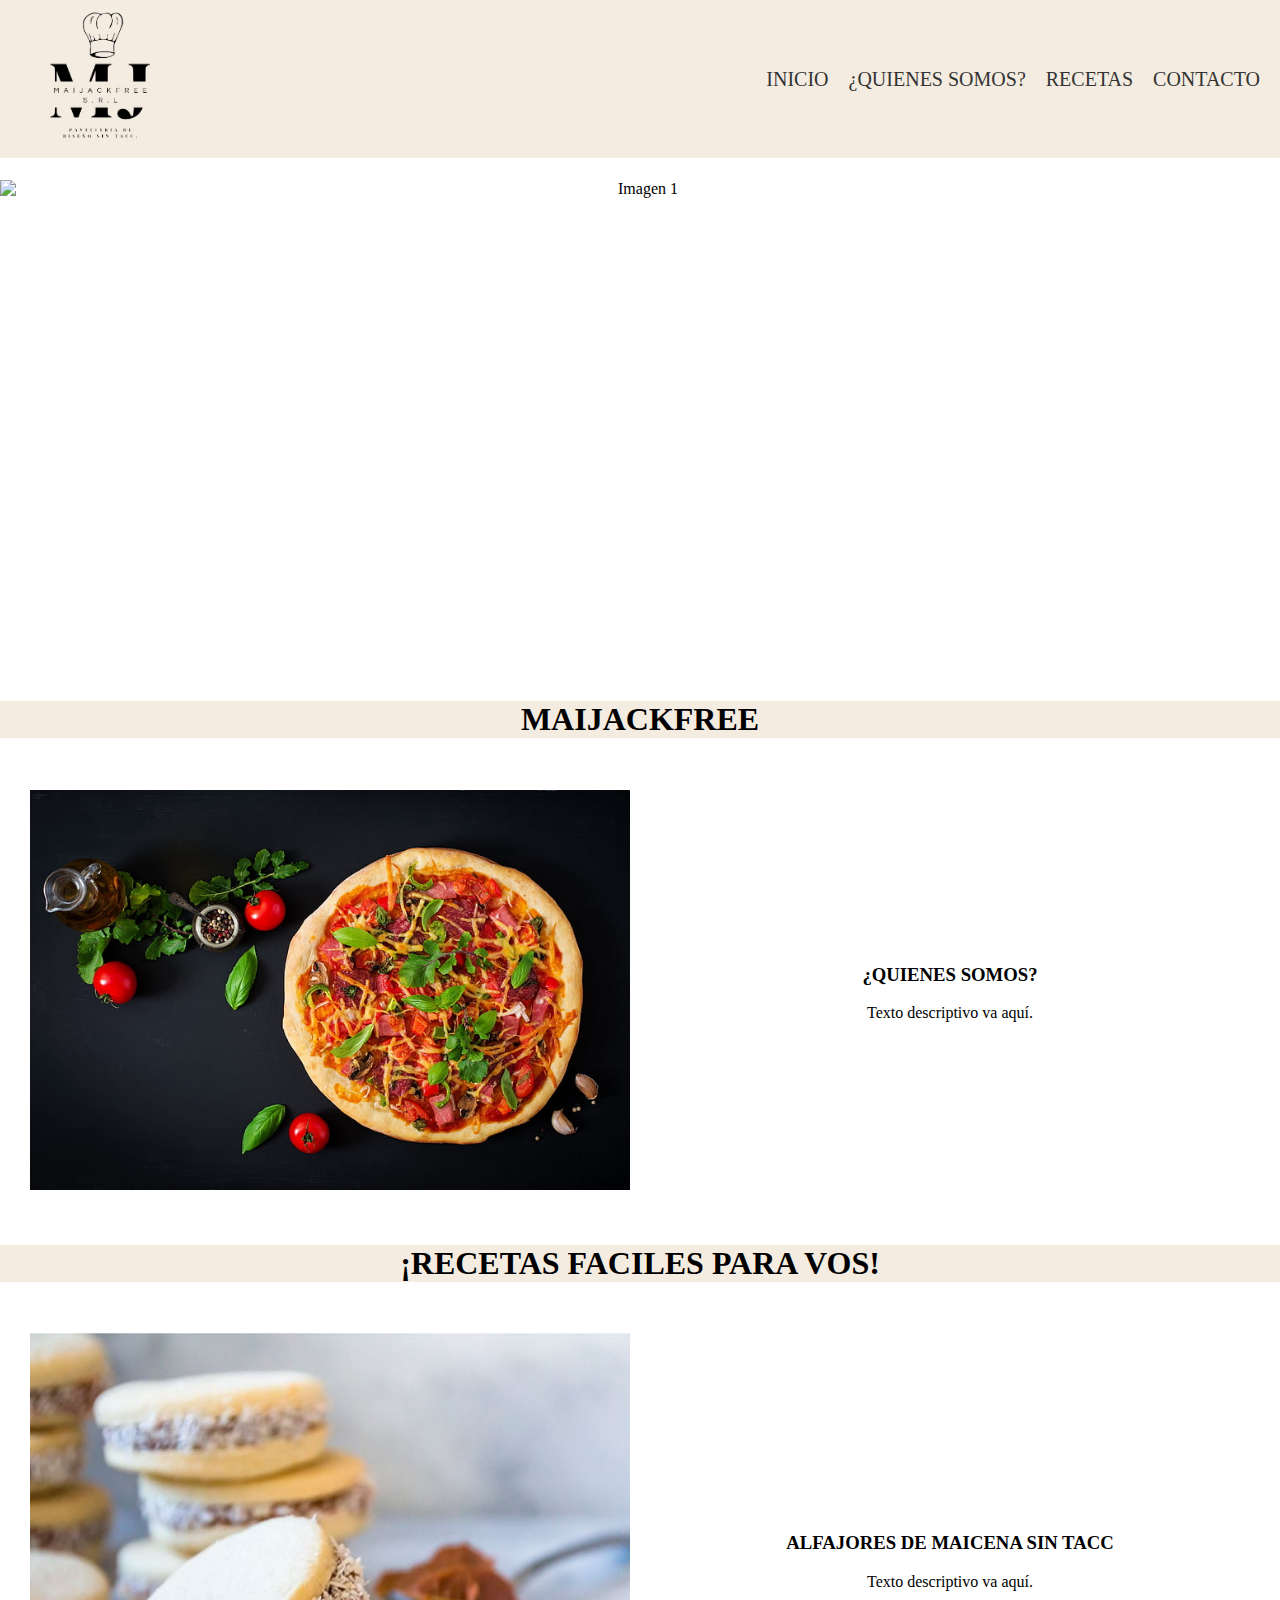
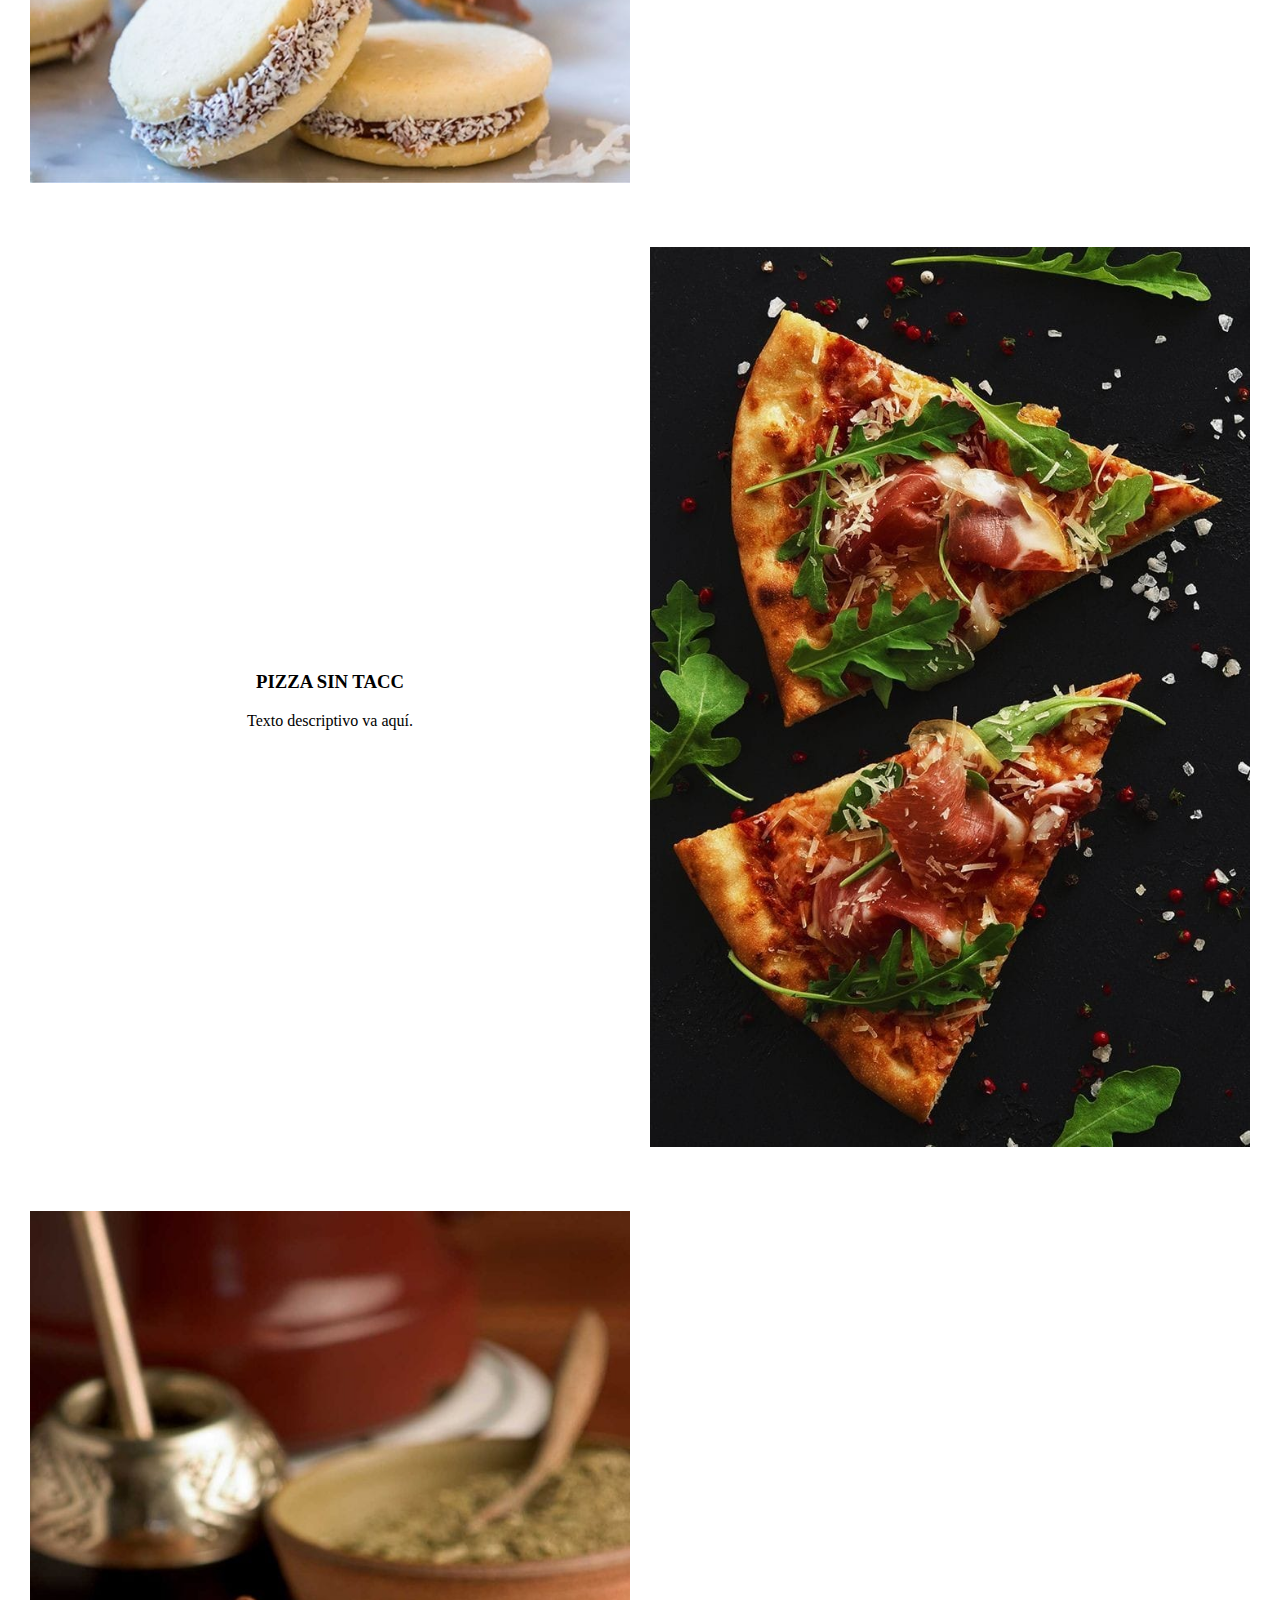
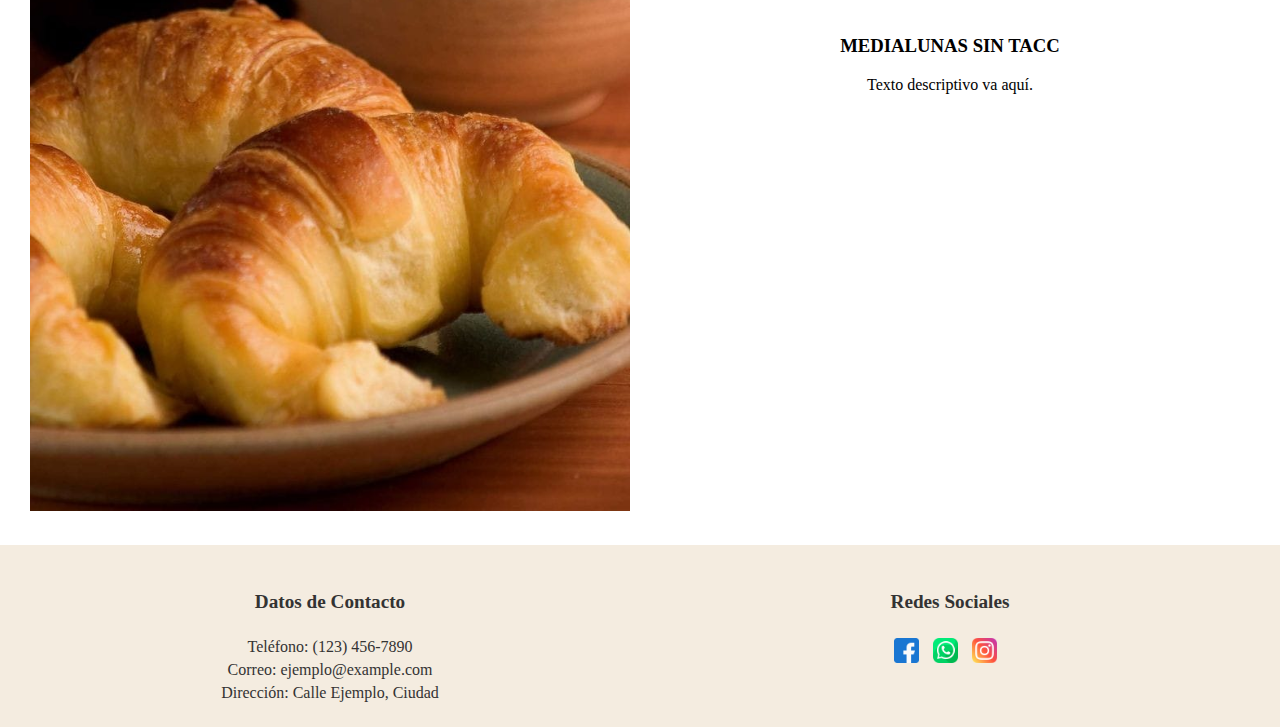
==== commit eb6882cb: "cambios meta tweeter" ====
--- a/home.html
+++ b/home.html
@@ -3,6 +3,14 @@
   <head>
     <meta charset="UTF-8" />
     <meta name="viewport" content="width=device-width, initial-scale=1.0" />
+    <meta property="twitter:card" content="summary_large_image" />
+    <meta property="twitter:image" content="https://example.com/image.jpg" />
+    <meta property="twitter:title" content="Título de mi sitio web" />
+    <meta
+      property="twitter:description"
+      content="Esta es una breve descripción de mi sitio web."
+    />
+
     <link rel="stylesheet" href="styles.css" />
     <title>MAIJACKFREE</title>
     <link rel="icon" href="img/logo.jpg" />
@@ -23,7 +31,7 @@
     <!-- Navbar -->
     <header>
       <nav>
-        <div class="logo" >
+        <div class="logo">
           <img src="img/logorecorte.jpg" alt="Logo" />
         </div>
         <ul class="menu">
@@ -34,9 +42,9 @@
         </ul>
       </nav>
     </header>
-    
+
     <!-- Slider -->
-    <section class="slider" id="inicio" >
+    <section class="slider" id="inicio">
       <div class="carousel">
         <div><img src="img/pizzacham.jpg" alt="Imagen 1" /></div>
         <div><img src="img/medialuna.jpg" alt="Imagen 2" /></div>
@@ -45,66 +53,71 @@
       </div>
     </section>
     <div id="somos">
-        <h1 class="recetas"  >MAIJACKFREE</h1>
+      <h1 class="recetas">MAIJACKFREE</h1>
     </div>
-   
-    <section class="contenido" >
-        <div class="columna">
-          <img src="img/pizzaalbaca.jpg" alt="Imagen" class="imagen-contenido" />
-        </div>
-        <div class="columna">
-          <h3>¿QUIENES SOMOS?</h3>
-          <p>Texto descriptivo va aquí.</p>
-        </div>
-      </section>
-      <h1 class="recetas" id="receta">¡RECETAS FACILES PARA VOS!</h1>
+
+    <section class="contenido">
+      <div class="columna">
+        <img src="img/pizzaalbaca.jpg" alt="Imagen" class="imagen-contenido" />
+      </div>
+      <div class="columna">
+        <h3>¿QUIENES SOMOS?</h3>
+        <p>Texto descriptivo va aquí.</p>
+      </div>
+    </section>
+    <h1 class="recetas" id="receta">¡RECETAS FACILES PARA VOS!</h1>
     <!-- Contenido de 2 columnas -->
     <section class="contenido">
-        <div class="columna">
-          <img src="img/alfajor.jpg" alt="Imagen" class="imagen-contenido" />
-        </div>
-        <div class="columna" id="column-contenido">
-          <h3>ALFAJORES DE MAICENA SIN TACC</h3>
-          <p>Texto descriptivo va aquí.</p>
-        </div>
-      </section>
-      
-      <section class="contenido" >
-        <div class="columna" id="column-contenido">
-          <h3>PIZZA SIN TACC</h3>
-          <p>Texto descriptivo va aquí.</p>
-        </div>
-        <div class="columna">
-          <img src="img/pizzasinTACC.jpg" alt="Imagen" class="imagen-contenido" />
-        </div>
-      </section>
-      
-      <section class="contenido">
-        <div class="columna">
-          <img src="img/medialuna.jpg" alt="Imagen" class="imagen-contenido" />
-        </div>
-        <div class="columna" id="column-contenido">
-          <h3>MEDIALUNAS SIN TACC</h3>
-          <p>Texto descriptivo va aquí.</p>
-        </div>
-      </section>
-      
+      <div class="columna">
+        <img src="img/alfajor.jpg" alt="Imagen" class="imagen-contenido" />
+      </div>
+      <div class="columna" id="column-contenido">
+        <h3>ALFAJORES DE MAICENA SIN TACC</h3>
+        <p>Texto descriptivo va aquí.</p>
+      </div>
+    </section>
+
+    <section class="contenido">
+      <div class="columna" id="column-contenido">
+        <h3>PIZZA SIN TACC</h3>
+        <p>Texto descriptivo va aquí.</p>
+      </div>
+      <div class="columna">
+        <img src="img/pizzasinTACC.jpg" alt="Imagen" class="imagen-contenido" />
+      </div>
+    </section>
+
+    <section class="contenido">
+      <div class="columna">
+        <img src="img/medialuna.jpg" alt="Imagen" class="imagen-contenido" />
+      </div>
+      <div class="columna" id="column-contenido">
+        <h3>MEDIALUNAS SIN TACC</h3>
+        <p>Texto descriptivo va aquí.</p>
+      </div>
+    </section>
+
     <!-- Footer -->
     <footer id="contacto">
-        <div class="footer-column">
-            <h4>Datos de Contacto</h4>
-            <p>Teléfono: (123) 456-7890</p>
-            <p>Correo: ejemplo@example.com</p>
-            <p>Dirección: Calle Ejemplo, Ciudad</p>
-        </div>
-        <div class="footer-column">
-            <h4>Redes Sociales</h4>
-            <a href="#" class="social-icon"><img src="img/facebook.png" alt="Facebook"></a>
-            <a href="#" class="social-icon"><img src="img/whatsapp.png" alt="WhatsApp"></a>
-            <a href="#" class="social-icon"><img src="img/instagram.png" alt="Instagram"></a>
-        </div>
+      <div class="footer-column">
+        <h4>Datos de Contacto</h4>
+        <p>Teléfono: (123) 456-7890</p>
+        <p>Correo: ejemplo@example.com</p>
+        <p>Dirección: Calle Ejemplo, Ciudad</p>
+      </div>
+      <div class="footer-column">
+        <h4>Redes Sociales</h4>
+        <a href="#" class="social-icon"
+          ><img src="img/facebook.png" alt="Facebook"
+        /></a>
+        <a href="#" class="social-icon"
+          ><img src="img/whatsapp.png" alt="WhatsApp"
+        /></a>
+        <a href="#" class="social-icon"
+          ><img src="img/instagram.png" alt="Instagram"
+        /></a>
+      </div>
     </footer>
-    
 
     <script src="script.js"></script>
   </body>
--- a/styles.css
+++ b/styles.css
@@ -63,7 +63,7 @@
 
 /* Estilos del Slider */
 /* Estilos del carrusel */
-/* .slider {
+.slider {
     max-width: 100%;
     height: 500px;
     overflow: hidden;
@@ -96,7 +96,7 @@
 .slick-dots li {
     display: inline;
     margin: 0 5px;
-} */
+}
 
 /* Estilos adicionales (ajusta según tus necesidades) */
 
@@ -159,7 +159,7 @@
 }
 
 /* Estilos para dispositivos móviles (responsive) */
-/* @media (max-width: 768px) {
+@media (max-width: 768px) {
     .menu {
         flex-direction: column;
     }
@@ -167,4 +167,4 @@
     .menu li {
         margin: 10px 0;
     }
-} */
+}
